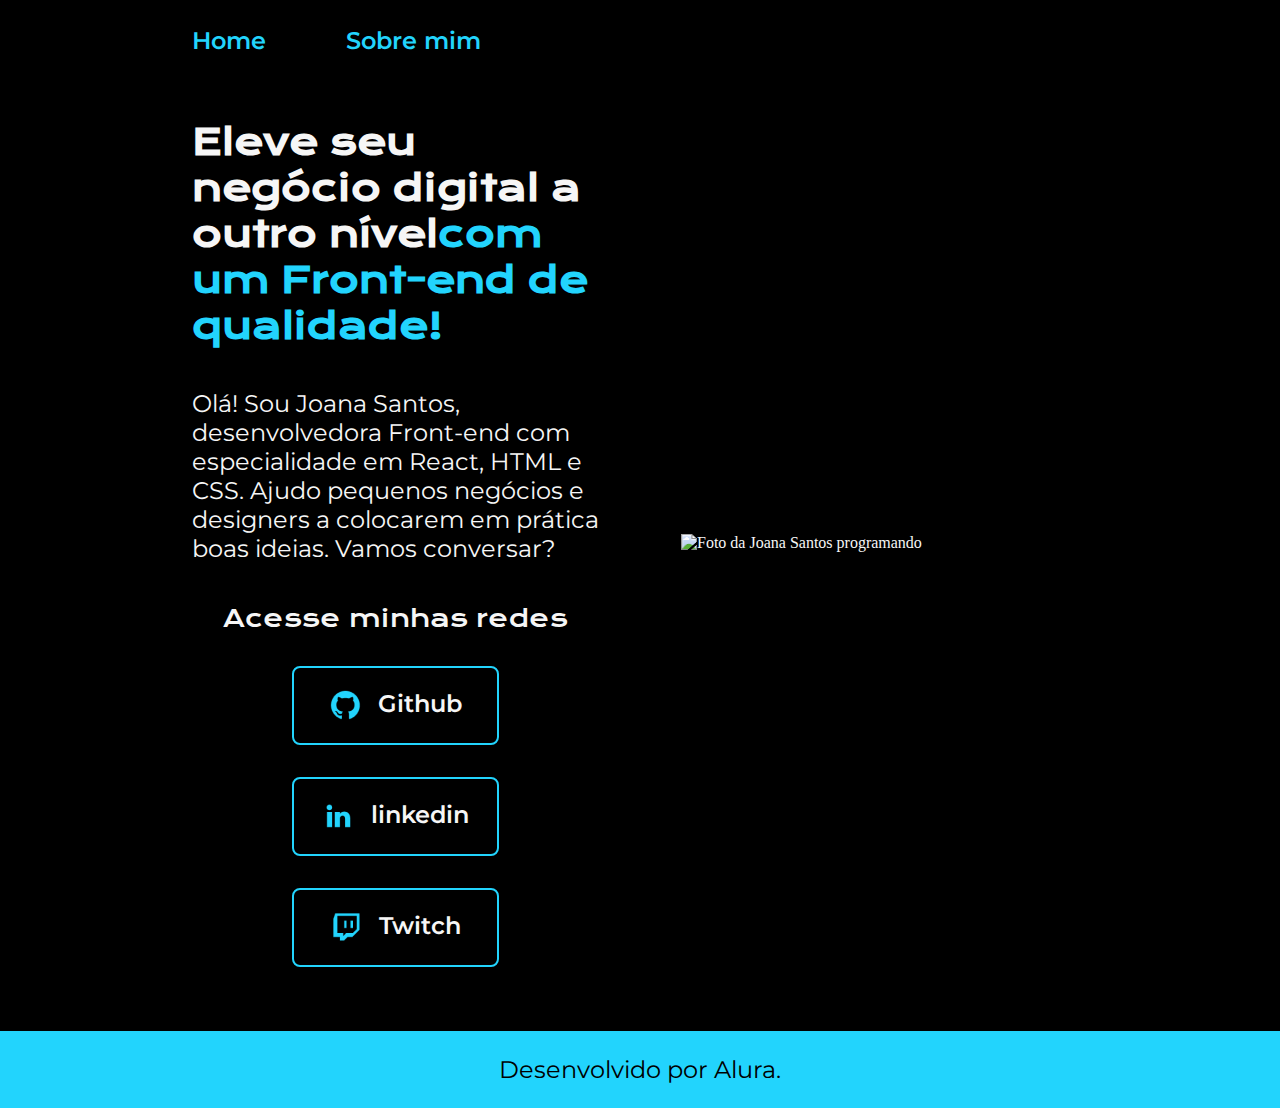
==== index.html @ 2527b0a0 "Add files via upload" ====
<!DOCTYPE html>
<html lang="pt-br">

<head>
    <meta charset="UTF-8">
    <meta http-equiv="X-UA-Compatible" content="IE=edge">
    <meta name="viewport" content="width=device-width, initial-scale=1.0">
    <title>Portifolio</title>
    <link rel="stylesheet" href="./styles/style.css">
</head>

<body>
    <header class="cabecalho">
        <nav class="cabecalho__menu">
            <a class="cabecalho__menu__link" href="index.html">Home</a>
            <a class="cabecalho__menu__link" href="about.html">Sobre mim</a>
        </nav>
    </header>
    <main class="apresentacao">
        <section class="apresentacao__conteudo">
            <h1 class="apresentacao__conteudo__titulo">Eleve seu negócio digital a outro nível<strong 
            class="titulo-destaque">com um Front-end de qualidade!
            </strong></h1>
            <p class="apresentacao__conteudo__texto">Olá! Sou Joana Santos, desenvolvedora
            Front-end com especialidade em React, HTML e
            CSS. Ajudo pequenos negócios e designers a
            colocarem em prática boas ideias. Vamos
            conversar?</p>
            <div class="apresentacao__links">
                <h2 class="apresentacao__links__subtitulo">Acesse minhas redes</h2>
                <a class="apresentacao__links__navegacao" href="https://github.com/rafaballerini">
                    <img src="./assets/github.png">
                    Github
                </a>
                <a class="apresentacao__links__navegacao" href="https://linkedin.com/in/rafaellaballerini">
                    <img src="./assets/linkedin.png">
                    linkedin
                </a>
                <a class="apresentacao__links__navegacao" href="https://twitch.tv/guilimadev">
                    <img src="./assets/twitch.png">
                    Twitch
                </a>
            </div>
        </section>
        <img class="apresentacao__imagem" src="./assets/imagem.png" alt="Foto da Joana Santos programando">
    </main>
    <footer class="rodape">
        <p>Desenvolvido por Alura.</p>
    </footer>
</body>

</html>
---- styles/style.css ----
@import url('https://fonts.googleapis.com/css2?family=Krona+One&family=Montserrat:wght@400;600&display=swap');

:root {
    --cor-primaria: #000000;
    --cor-secundaria: #F6F6F6;
    --cor-terciaria: #22D4FD;
    --cor-hover: #272727;

    --fonte-primaria: 'Krona One', sans-serif;
    --fonte-secundaria: 'Montserrat', sans-serif;
}
*{
    margin: 0;
    padding: 0;
}

body{
    box-sizing: border-box;
    background-color: var(--cor-primaria);
    color: var(--cor-secundaria);
}
.cabecalho{
    padding: 2% 0% 0% 15%;
}
.cabecalho__menu{
    display: flex;
    gap: 80px;
}
.cabecalho__menu__link{
    font-family: var(--fonte-secundaria);
    font-size: 1.5rem;
    font-weight: 600;
    color: var(--cor-terciaria);
    text-decoration: none;
}
.apresentacao{
    padding: 5% 15%;
    display: flex;
    align-items: center;
    justify-content: space-between;
    gap: 82px;
}
.apresentacao__conteudo{
    width: 50%;
    display: flex;
    flex-direction: column;
    gap: 40px;
}

.apresentacao__conteudo__titulo{
    font-size: 2.25rem;
    font-family: var(--fonte-primaria);
}
.titulo-destaque{
    color: var(--cor-terciaria);
}
.apresentacao__conteudo__texto{
    font-size: 1.5rem;
    font-family: var(--fonte-secundaria);
}

.apresentacao__links{
    display: flex;
    flex-direction: column;
    justify-content: space-between;
    align-items: center;
    gap: 32px;
}
.apresentacao__links__subtitulo{
    font-family: var(--fonte-primaria);
    font-weight: 400;
    font-size: 1.5rem;
}
.apresentacao__links__navegacao{
    display: flex;
    justify-content: center;
    gap: 16px;
    border: 2px solid var(--cor-terciaria);
    width: 50%;
    text-align: center;
    border-radius: 8px;
    font-size: 1.5rem;
    font-weight: 600;
    padding: 21.5px 0;
    text-decoration: none;
    color: var(--cor-secundaria);
    font-family: var(--fonte-secundaria);
}
.apresentacao__links__link:hover{
    background-color: var(--cor-hover);
}
.apresentacao__imagem{
    width: 50%;
}
.rodape{
    color: var(--cor-primaria);
    background-color: var(--cor-terciaria);
    padding: 24px;
    text-align: center;
    font-family: var(--fonte-secundaria);
    font-size: 1.5rem;
    font-weight: 400;
}

@media (max-width: 1200px) {
    .cabecalho{
         padding: 10%;  
    }
    .cabecalho__menu{
        justify-content: center;
    }
    .apresentacao{
        flex-direction: column-reverse;
        padding: 5%;
    }
    .apresentacao__conteudo{
        width: auto;
    }
}
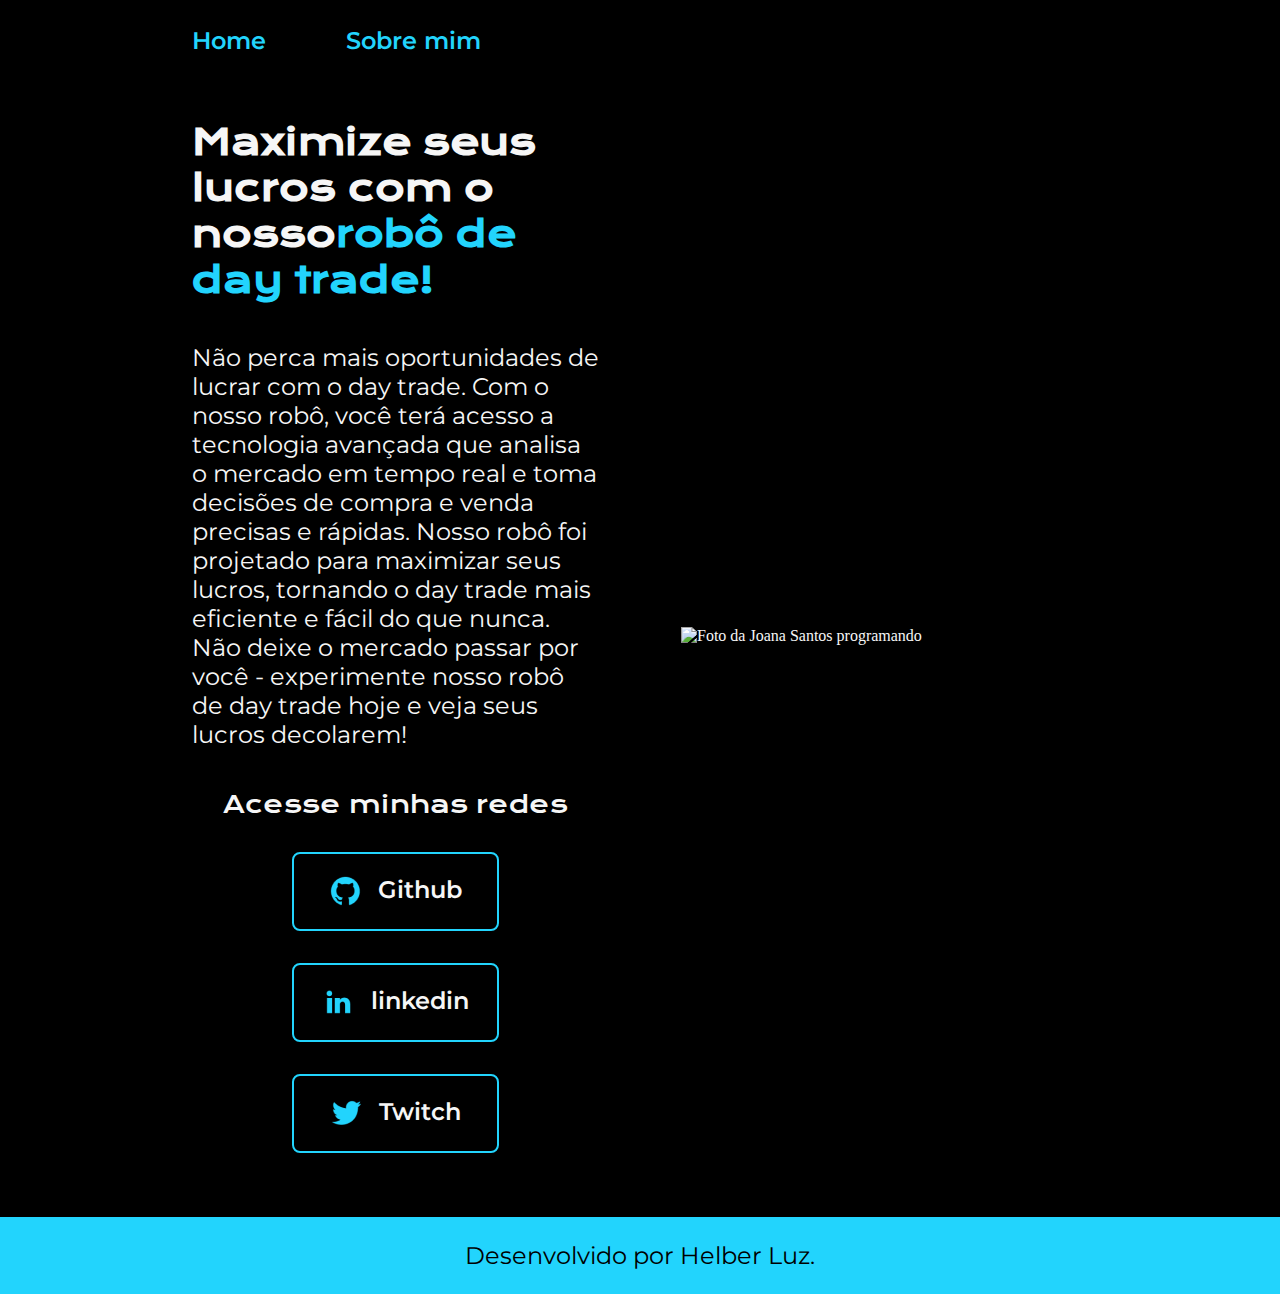
==== commit 37550406: "Update index.html" ====
--- a/index.html
+++ b/index.html
@@ -18,35 +18,36 @@
     </header>
     <main class="apresentacao">
         <section class="apresentacao__conteudo">
-            <h1 class="apresentacao__conteudo__titulo">Eleve seu negócio digital a outro nível<strong 
-            class="titulo-destaque">com um Front-end de qualidade!
+            <h1 class="apresentacao__conteudo__titulo">Maximize seus lucros com o nosso<strong 
+            class="titulo-destaque">robô de day trade!
             </strong></h1>
-            <p class="apresentacao__conteudo__texto">Olá! Sou Joana Santos, desenvolvedora
-            Front-end com especialidade em React, HTML e
-            CSS. Ajudo pequenos negócios e designers a
-            colocarem em prática boas ideias. Vamos
-            conversar?</p>
+            <p class="apresentacao__conteudo__texto">Não perca mais oportunidades de lucrar com o day trade. 
+                Com o nosso robô, você terá acesso a tecnologia avançada que analisa o mercado 
+                em tempo real e toma decisões de compra e venda precisas e rápidas. Nosso robô foi projetado 
+                para maximizar seus lucros, tornando o day trade mais eficiente e fácil do que nunca. Não
+                 deixe o mercado passar por você - experimente nosso robô de day trade hoje e veja 
+                 seus lucros decolarem!</p>
             <div class="apresentacao__links">
                 <h2 class="apresentacao__links__subtitulo">Acesse minhas redes</h2>
-                <a class="apresentacao__links__navegacao" href="https://github.com/rafaballerini">
+                <a class="apresentacao__links__navegacao" href="https://github.com/LuzHelber">
                     <img src="./assets/github.png">
                     Github
                 </a>
-                <a class="apresentacao__links__navegacao" href="https://linkedin.com/in/rafaellaballerini">
+                <a class="apresentacao__links__navegacao" href="https://linkedin.com/in/Helberluz">
                     <img src="./assets/linkedin.png">
                     linkedin
                 </a>
-                <a class="apresentacao__links__navegacao" href="https://twitch.tv/guilimadev">
-                    <img src="./assets/twitch.png">
+                <a class="apresentacao__links__navegacao" href="https://twitter.com/luzhelber">
+                    <img src="./assets/twitter.png">
                     Twitch
                 </a>
             </div>
         </section>
-        <img class="apresentacao__imagem" src="./assets/imagem.png" alt="Foto da Joana Santos programando">
+        <img class="apresentacao__imagem" src="./assets/Robo1.png" alt="Foto da Joana Santos programando">
     </main>
     <footer class="rodape">
-        <p>Desenvolvido por Alura.</p>
+        <p>Desenvolvido por Helber Luz.</p>
     </footer>
 </body>
 
-</html>+</html>
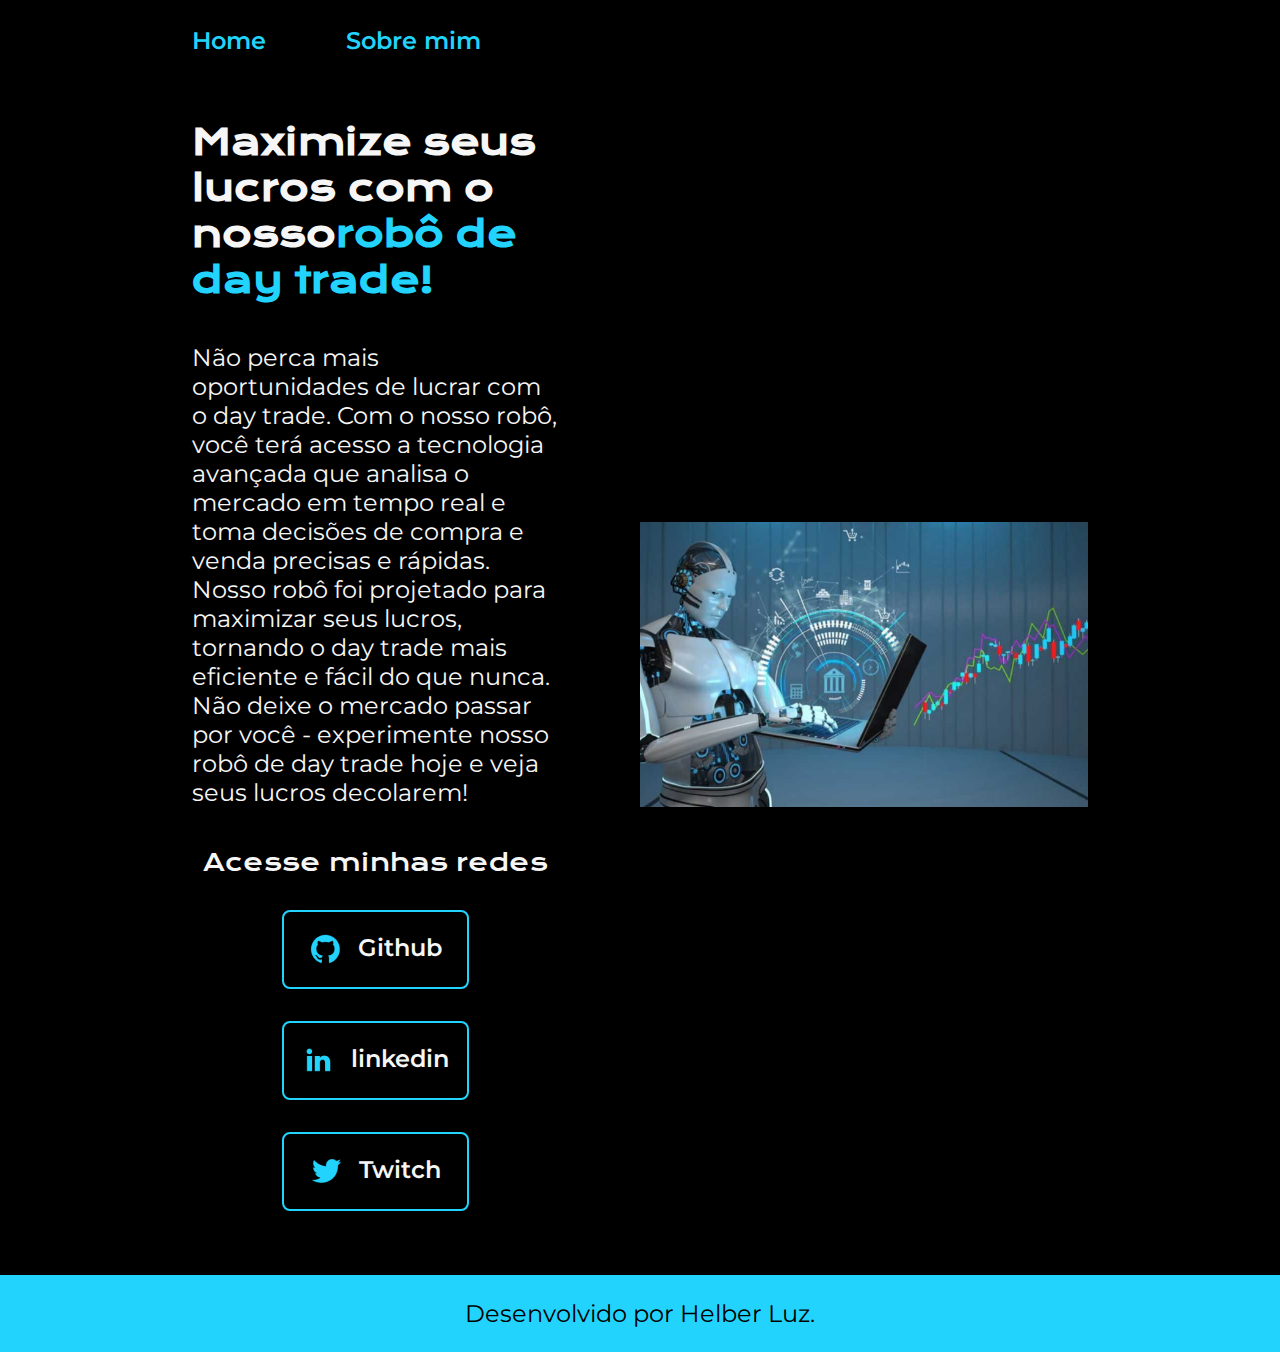
==== commit e1dc2e3c: "Update index.html" ====
--- a/index.html
+++ b/index.html
@@ -33,7 +33,7 @@
                     <img src="./assets/github.png">
                     Github
                 </a>
-                <a class="apresentacao__links__navegacao" href="https://linkedin.com/in/Helberluz">
+                <a class="apresentacao__links__navegacao" href="https://linkedin.com/in/helber-luz-29366615b">
                     <img src="./assets/linkedin.png">
                     linkedin
                 </a>
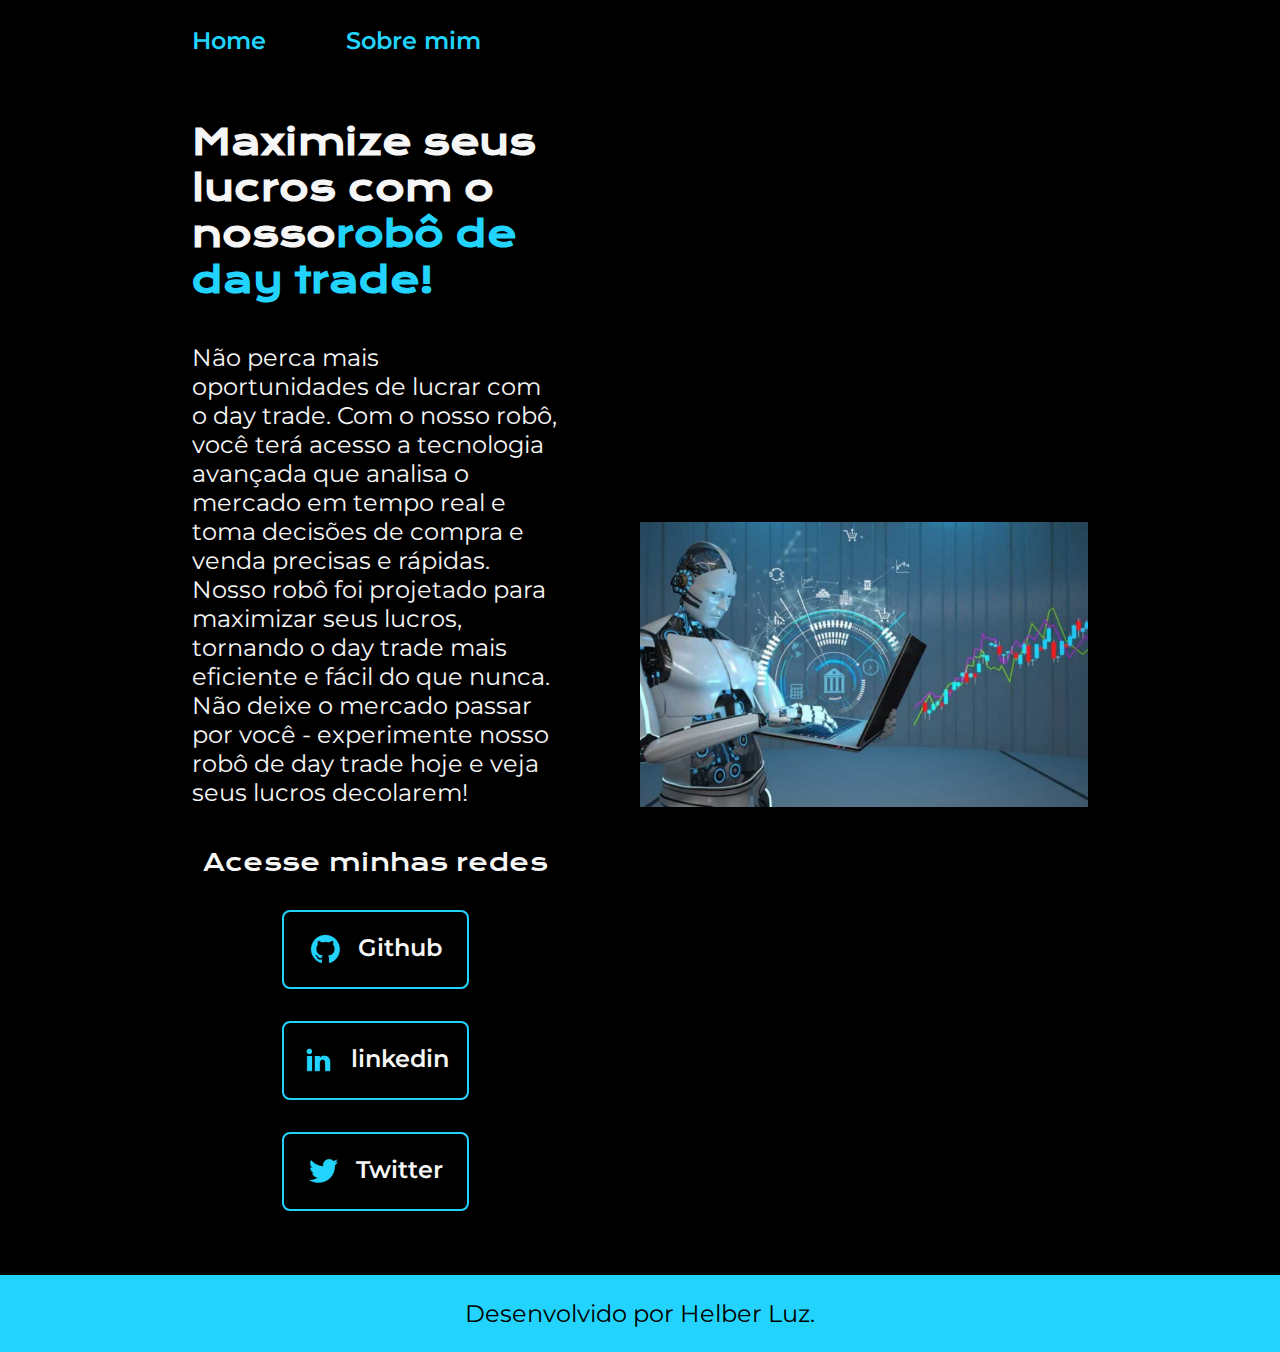
==== commit 2be8062e: "Update index.html" ====
--- a/index.html
+++ b/index.html
@@ -39,7 +39,7 @@
                 </a>
                 <a class="apresentacao__links__navegacao" href="https://twitter.com/luzhelber">
                     <img src="./assets/twitter.png">
-                    Twitch
+                    Twitter
                 </a>
             </div>
         </section>
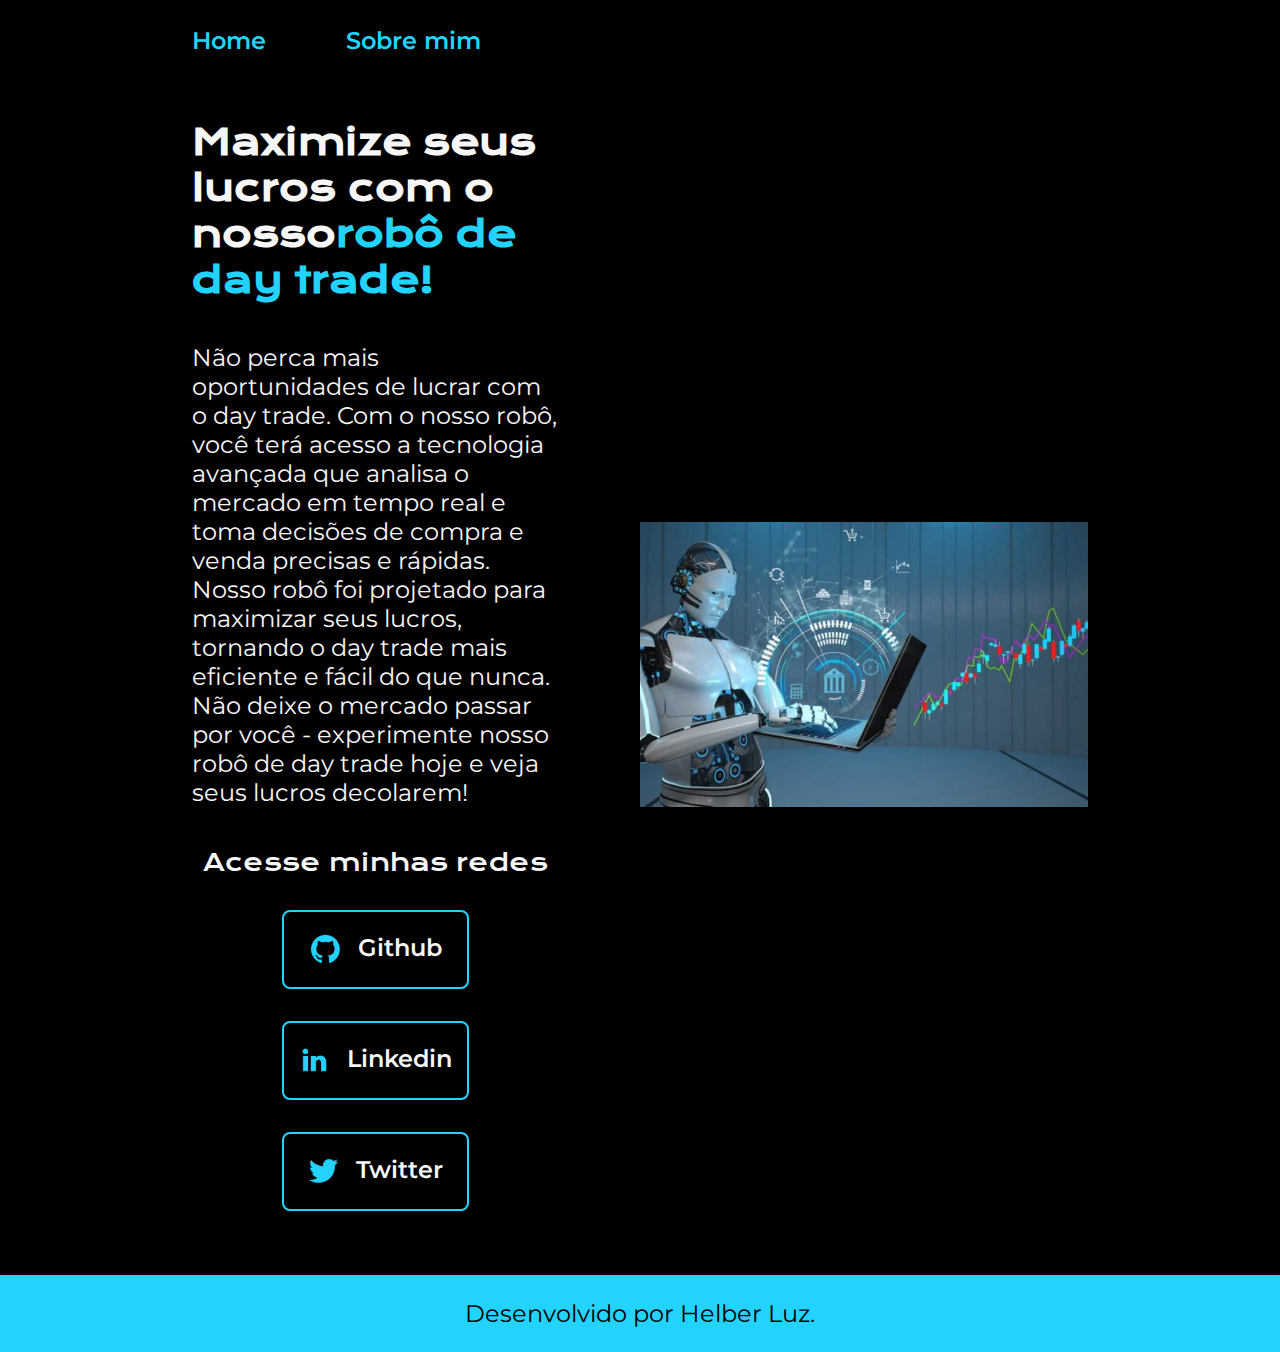
==== commit a4a20c18: "Update index.html" ====
--- a/index.html
+++ b/index.html
@@ -35,7 +35,7 @@
                 </a>
                 <a class="apresentacao__links__navegacao" href="https://linkedin.com/in/helber-luz-29366615b">
                     <img src="./assets/linkedin.png">
-                    linkedin
+                    Linkedin
                 </a>
                 <a class="apresentacao__links__navegacao" href="https://twitter.com/luzhelber">
                     <img src="./assets/twitter.png">
